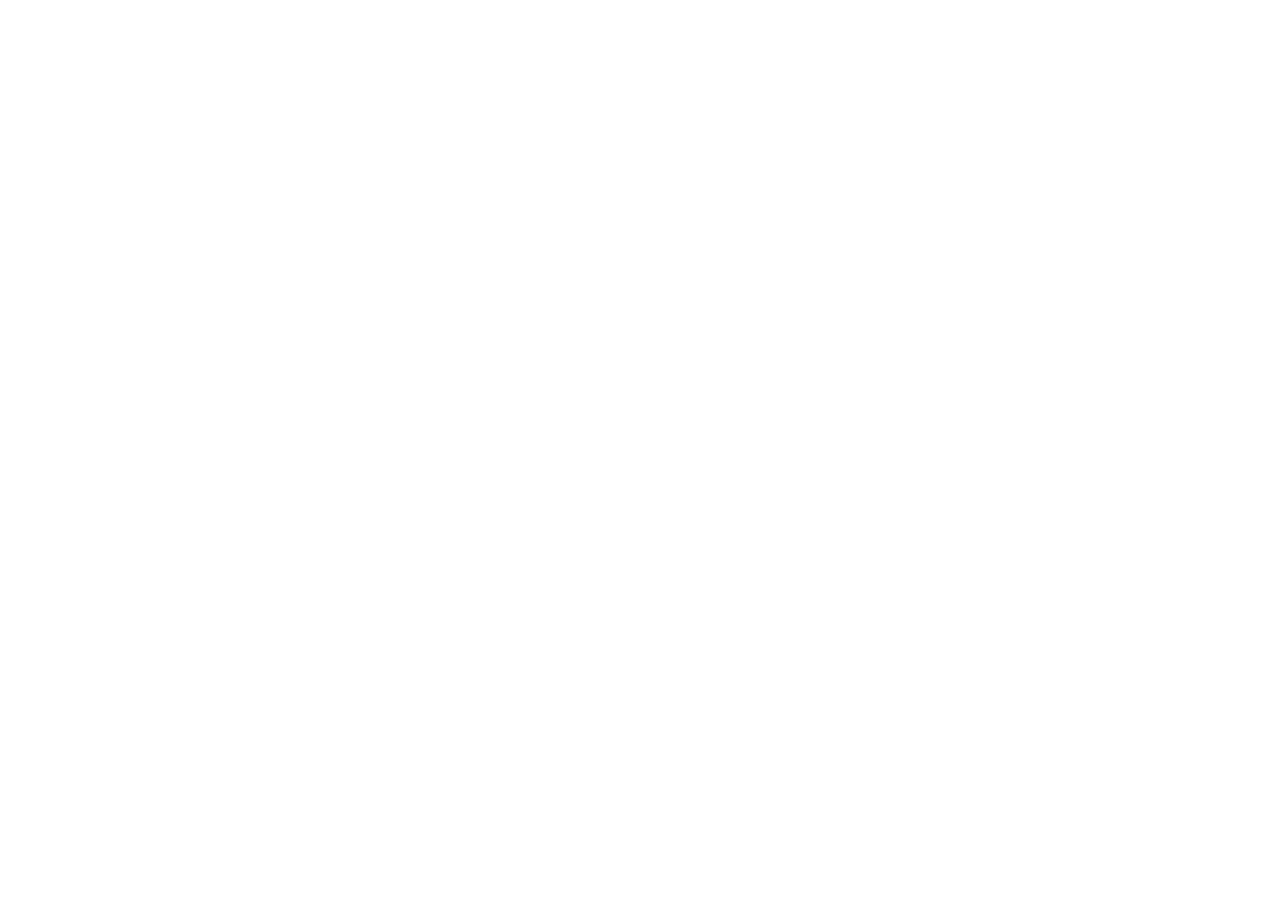
==== to_DO_app/index.html @ 80113367 "todo app" ====
<!DOCTYPE html>
<html>
    <Head>
        <meta name="viewport" content="with=device-with, initial-scale-1.0">
        <title>To-Do app</title>
        <link rel="stylesheet" href="style.css"

    </Head>
    <body>

    </body>
</html>
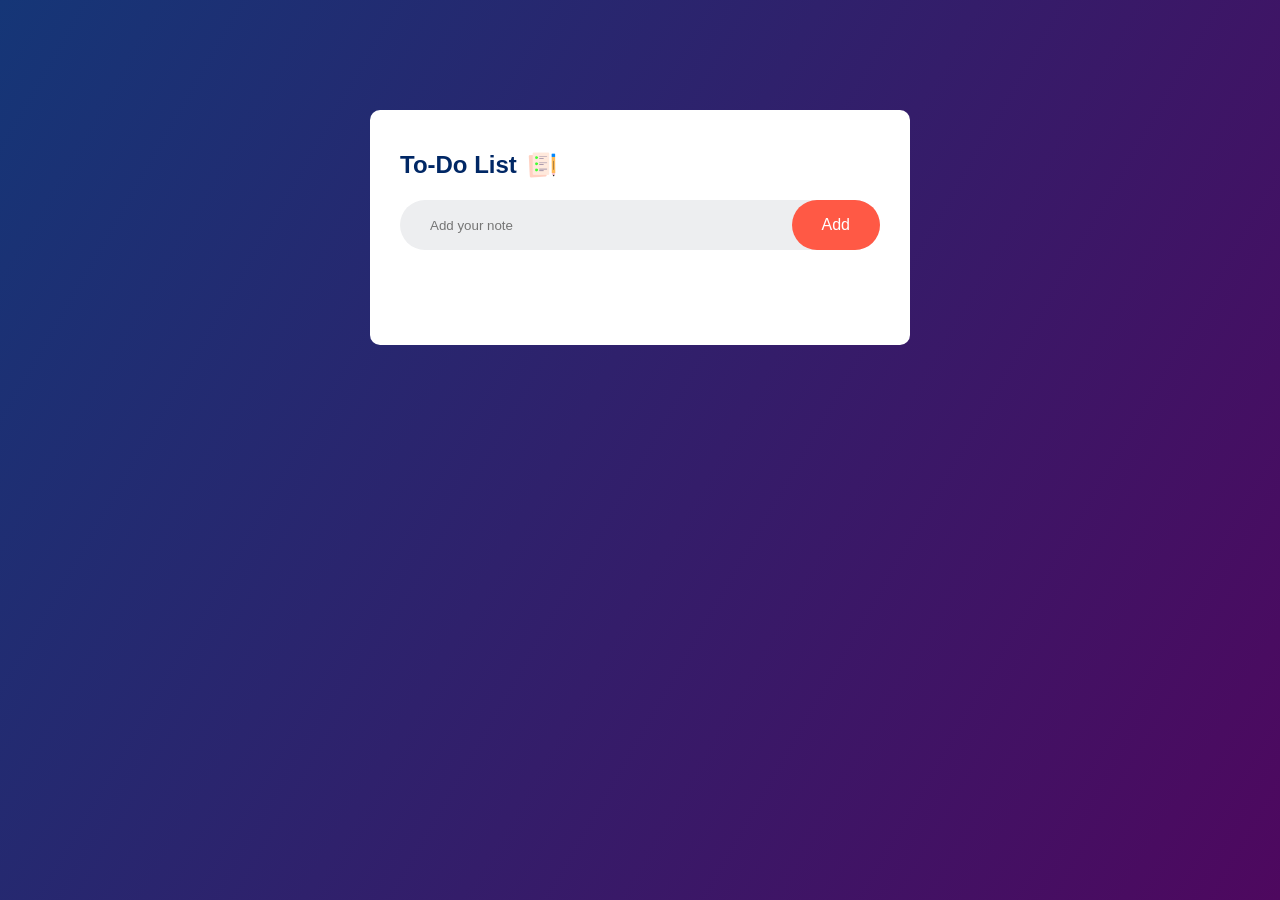
==== commit 3485af8b: "to do list" ====
--- a/to_DO_app/index.html
+++ b/to_DO_app/index.html
@@ -1,12 +1,27 @@
 <!DOCTYPE html>
 <html>
     <Head>
-        <meta name="viewport" content="with=device-with, initial-scale-1.0">
+        <meta name="viewport" content="width=device-width, initial-scale-1.0">
         <title>To-Do app</title>
-        <link rel="stylesheet" href="style.css"
-
+        <link rel="stylesheet" href="style.css">
     </Head>
     <body>
-
+        <div class="container">
+            <div class="todo-app">
+                <h2>To-Do List <img src="images/icon.png"></h2>
+                <div class="row">
+                    <input type="text" id="input-box" placeholder="Add your note">
+                    <button onclick="AddTask()">Add</button>
+                </div>
+                <ul id="list-container">
+                   <!-- <li class="checked">Task 1</li>
+                    <li>Task 2</li>
+                    <li>Task 3</li> -->
+                </ul>
+            </div>
+        </div>
+        
+        
+        <script src="index.js"></script>
     </body>
 </html>
--- a/to_DO_app/style.css
+++ b/to_DO_app/style.css
@@ -0,0 +1,99 @@
+*{
+    margin: 0;
+    padding: 0;
+    font-family: 'Poppins', sans-serif;
+    box-sizing: border-box;
+}
+.container{
+    width: 100%;
+    min-height: 100vh;
+    background: linear-gradient(120deg, #153677, #4e085f);
+    padding: 10px;
+}
+.todo-app{
+    width: 100%;
+    max-width: 540px;
+    background: #fff;
+    margin: 100px auto 20px;
+    padding: 40px 30px 70px;
+    border-radius: 10px;
+}
+.todo-app h2{
+    color: #002765;
+    display: flex;
+    align-items: center;
+    margin-bottom: 20px;
+}
+.todo-app img{
+    width: 30px;
+    margin-left: 10px;
+}
+.row{
+    display: flex;
+    align-items: center;
+    justify-content: space-between;
+    background: #edeef0;
+    border-radius: 30px;
+    padding-left: 20px;
+    margin-bottom: 25px;
+}
+input{
+    flex: 1;
+    border: none;
+    outline: none;
+    background: transparent;
+    padding: 10px;
+    font-weight: 14px;
+}
+button{
+    border: none;
+    outline: none;
+    padding: 16px 30px;
+    background: #ff5945;
+    color: #fff;
+    font-size: 16px;
+    cursor: pointer;
+    border-radius: 40px;
+}
+ul li{
+    list-style: none;
+    font-size: 17px;
+    padding: 12px 8px 12px 50px;
+    user-select: none;
+    cursor: pointer;
+    position: relative;
+}
+ul li::before{
+    content: '';
+    position: absolute;
+    height: 28px;
+    width: 28px;
+    border-radius: 50%;
+    background-image: url(images/unchecked.png);
+    background-size: cover;
+    background-position: center;
+    top: 12px;
+    left: 8px;
+}
+ul li.checked{
+    color: #555;
+    text-decoration: line-through;
+}
+ul li.checked::before{
+    background-image: url(images/checked.png);
+}
+ul li span{
+    position: absolute;
+    right: 0;
+    top: 5px;
+    width: 40px;
+    height: 40px;
+    font-size: 22px;
+    color: #555;
+    line-height: 40px;
+    text-align: center;
+    border-radius: 50%;
+}
+ul li span:hover{
+    background: #edeef0;
+}
